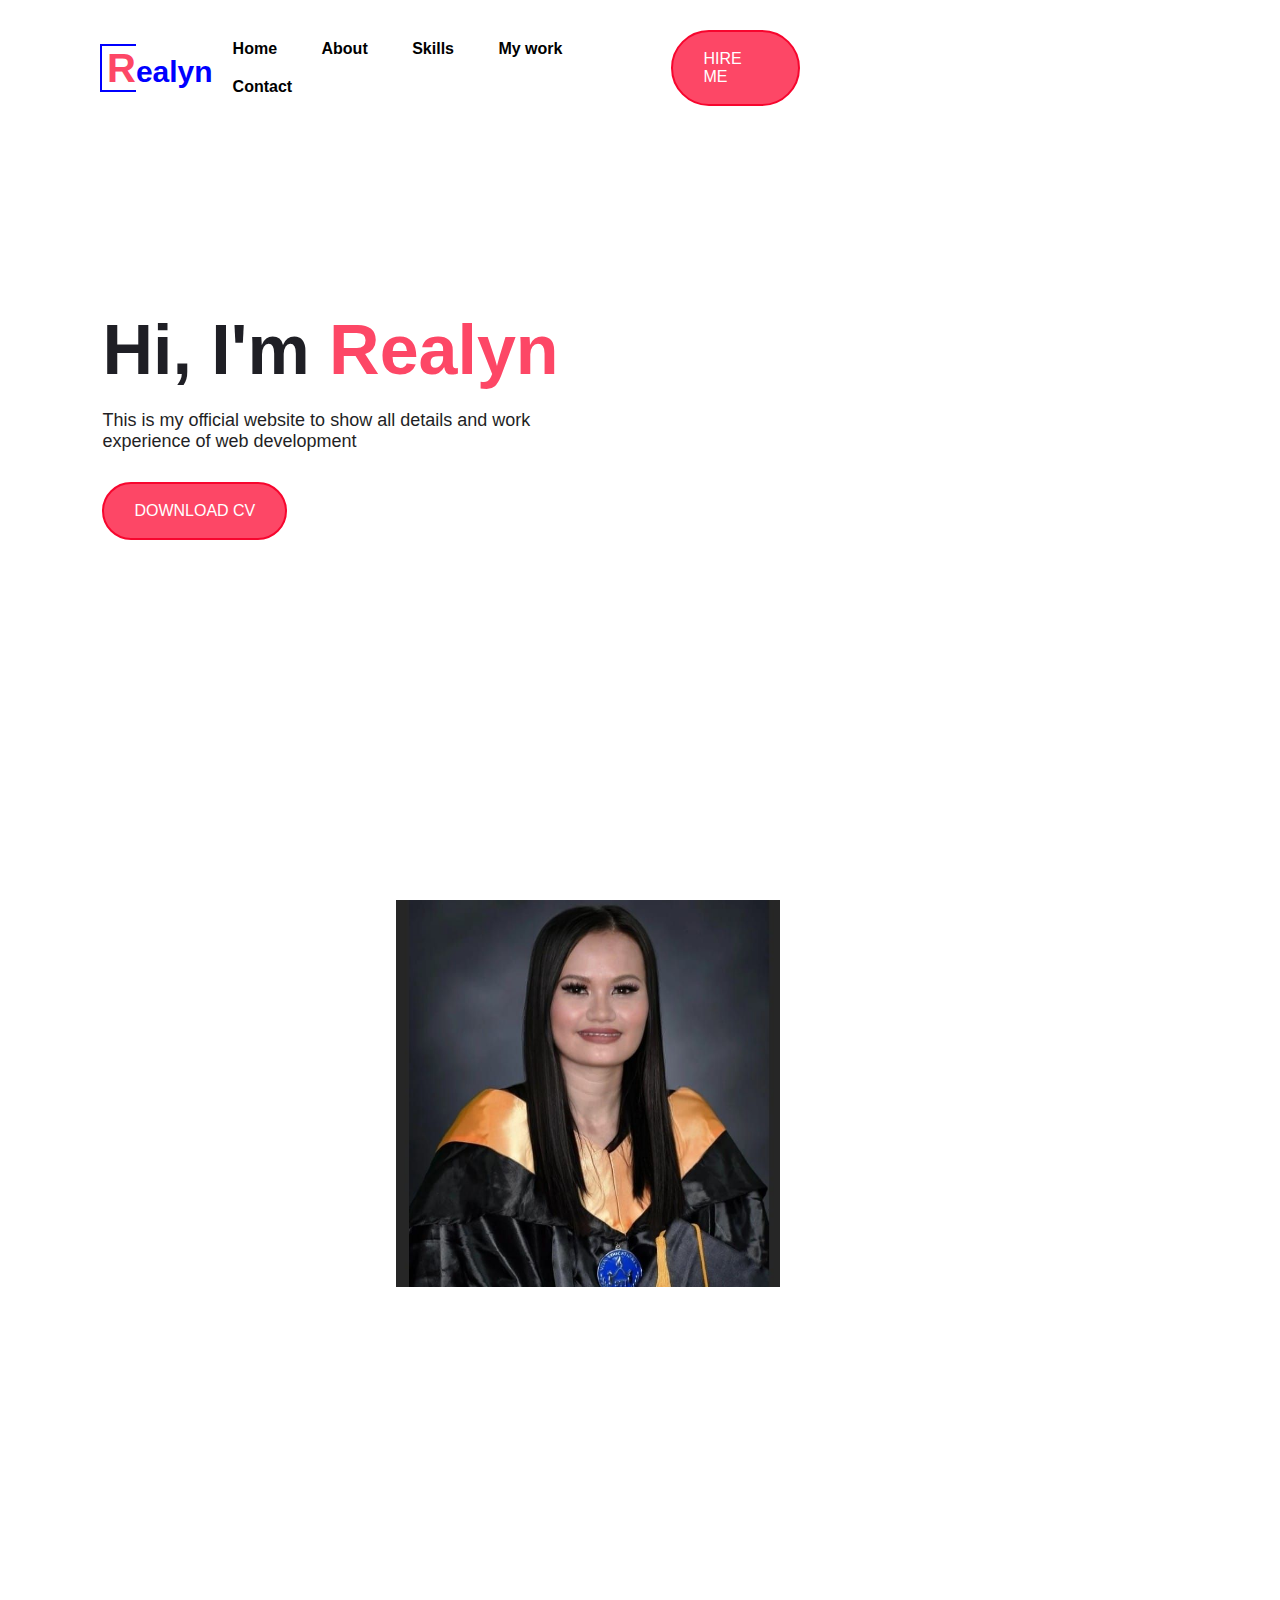
==== index.html @ 0842e6ee "commit" ====
<!DOCTYPE html>

<html lang="en">
<head>
    <meta charset="UFT-8">
    <meta http-equiv="X-UA-compatible"content="IE=edge" />
    <meta name="viewport" content="width=device-width, initial-scale=1.0"/>
    <link href="style.css" rel="stylesheet"/>
    <title>Welcome to my Portfolio</title>
</head>
<body>
    <div  class="hero">
        <nav>
            <p class="logo"> Realyn</p>
            <ul>
                <li><a href="#">Home</a></li>
                    <li><a href="#">About</a></li>
                    <li><a href="#">Skills</a></li>
                    <li><a href="#">My work</a></li>
                    <li><a href="#">Contact</a></li>
            </ul>
            <a href="#" class="btn"> Hire me</a>
        </nav>
    </div>
    <div>
        <div class="detail">
            <h1> Hi, I'm <span>Realyn</span></h1>
            
            <p>This is my official website to show all details and work <br> experience of web development</p>
           <a href="#"class="btn"> Download CV</a>
    </div>
    <div class="image">
        <img src="pic.png" alt="profile">
    </div>
</body>
---- style.css ----
*{
    margin: 0;
    padding: 0;
    box-sizing: border-box;
    font-family: Arial, Helvetica, sans-serif;
}
a{
    text-decoration: none;
}
.hero{
    height: 100vh;
    width: 100vh;
    background: white;
}
nav{
    display: flex;
    justify-content: space-between;
    align-items: center;
    padding: 30px 100px;
}

.logo{
    font-size:30px ;
    font-weight: bold;
    color: blue;
    cursor: pointer;
}

.logo::first-letter{
    font-size: 40px;
    border: 2px solid blue;
    border-right: transparent;
    padding-left: 5px;
    color: #fd4766;
}

nav ul li{
    display: inline-block;
    list-style: none;
    padding: 10px 20px;
}

nav ul li a{
    color: black;
    position: relative;
    padding: 5px 0;
    font-weight: bold;
}

nav ul li a:hover{
    color: #fd4766;
}
nav ul li a::after{
    content: "";
    bottom: 0;
    left: 0;
    width: 0;
    position: absolute;
    height: 3px;
    background: #fd4766;
    transition: .3s;
}

nav ul li a:hover::after{
    width: 100%;
}

.btn{
    color: #fff;
    font-size: 16px;
    text-transform: uppercase;
    background: #fd4766;
    padding: 18px 30px;
    border-radius: 500px;
    display: inline-block;
    font-weight: 500;
    transition: all .4s ease-in-out;
    border: 2px solid rgb(247, 6, 46);

}

.btn:hover{
    background: transparent;
    color:#fd4766 ;
}
.detail{
    position: absolute;
    top: 35%;
    left: 8%;
}
.detail h1{
    color: #1f1f25;
    font-size: 70px;
    font-weight: 700;
    line-height: 70px;
}
.detail h1 span{
    color: #fd4766;
}

.detail p{
    color: #1f1f25;
    font-size: 18px;
    margin-top: 25px;
    margin-bottom: 30px;
}

.image img{
    display: block;
    width: 100%;
    height: auto;    
}

.image{
    width: 30%;
    height: 80%;
    position: absolute;
    bottom: 8;
    right: 500px;
    
}
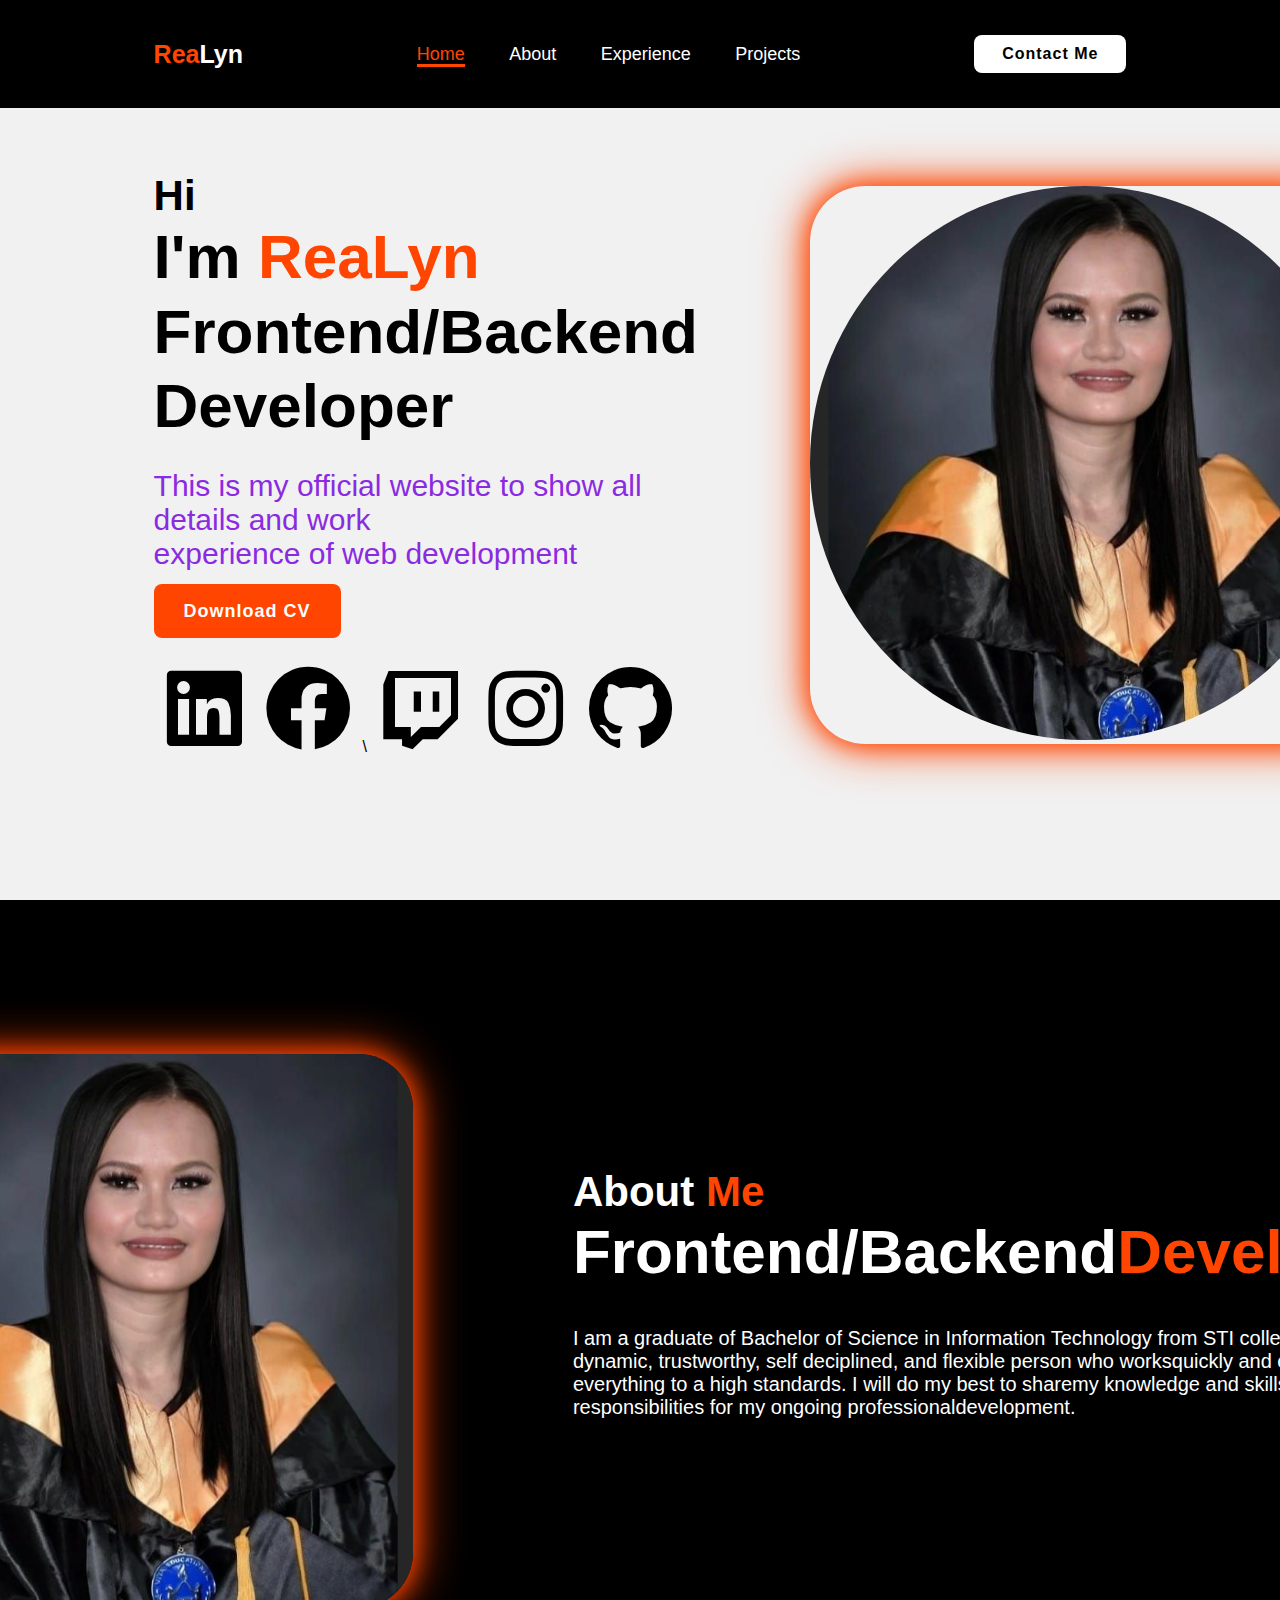
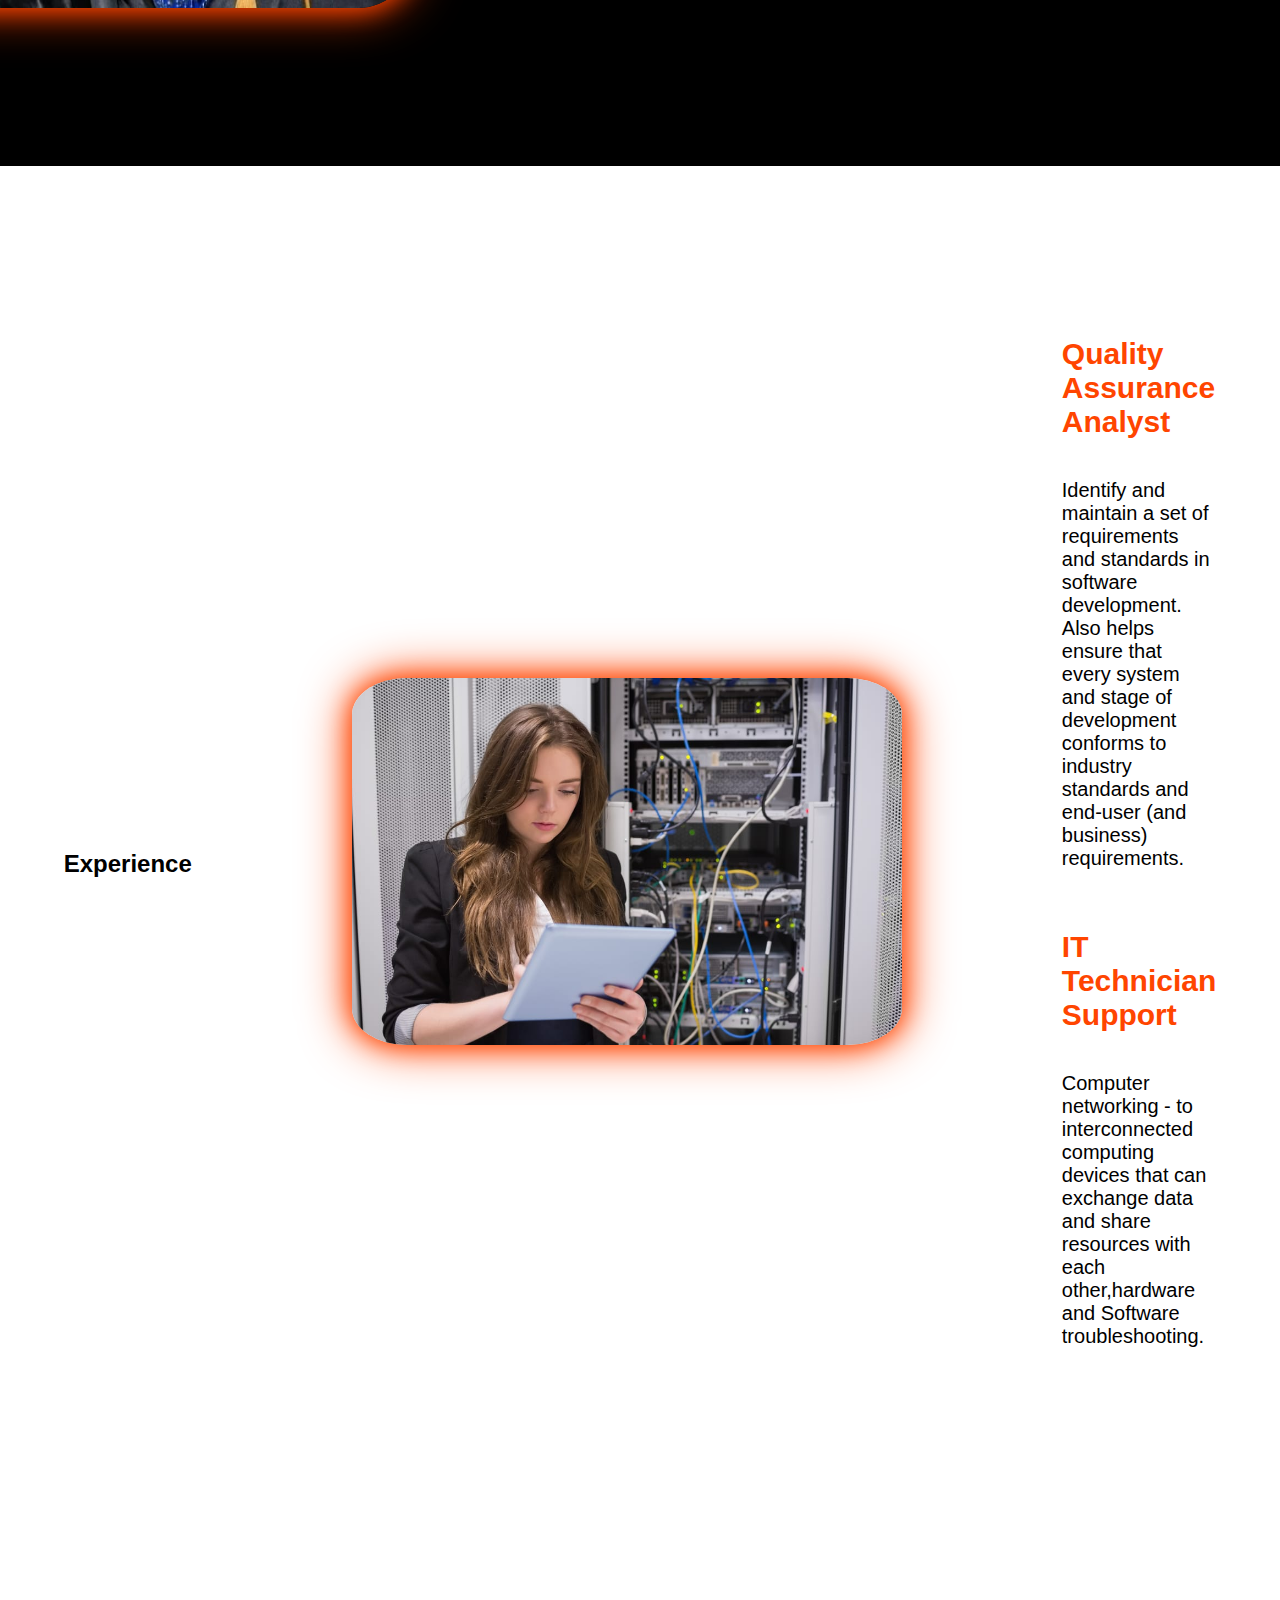
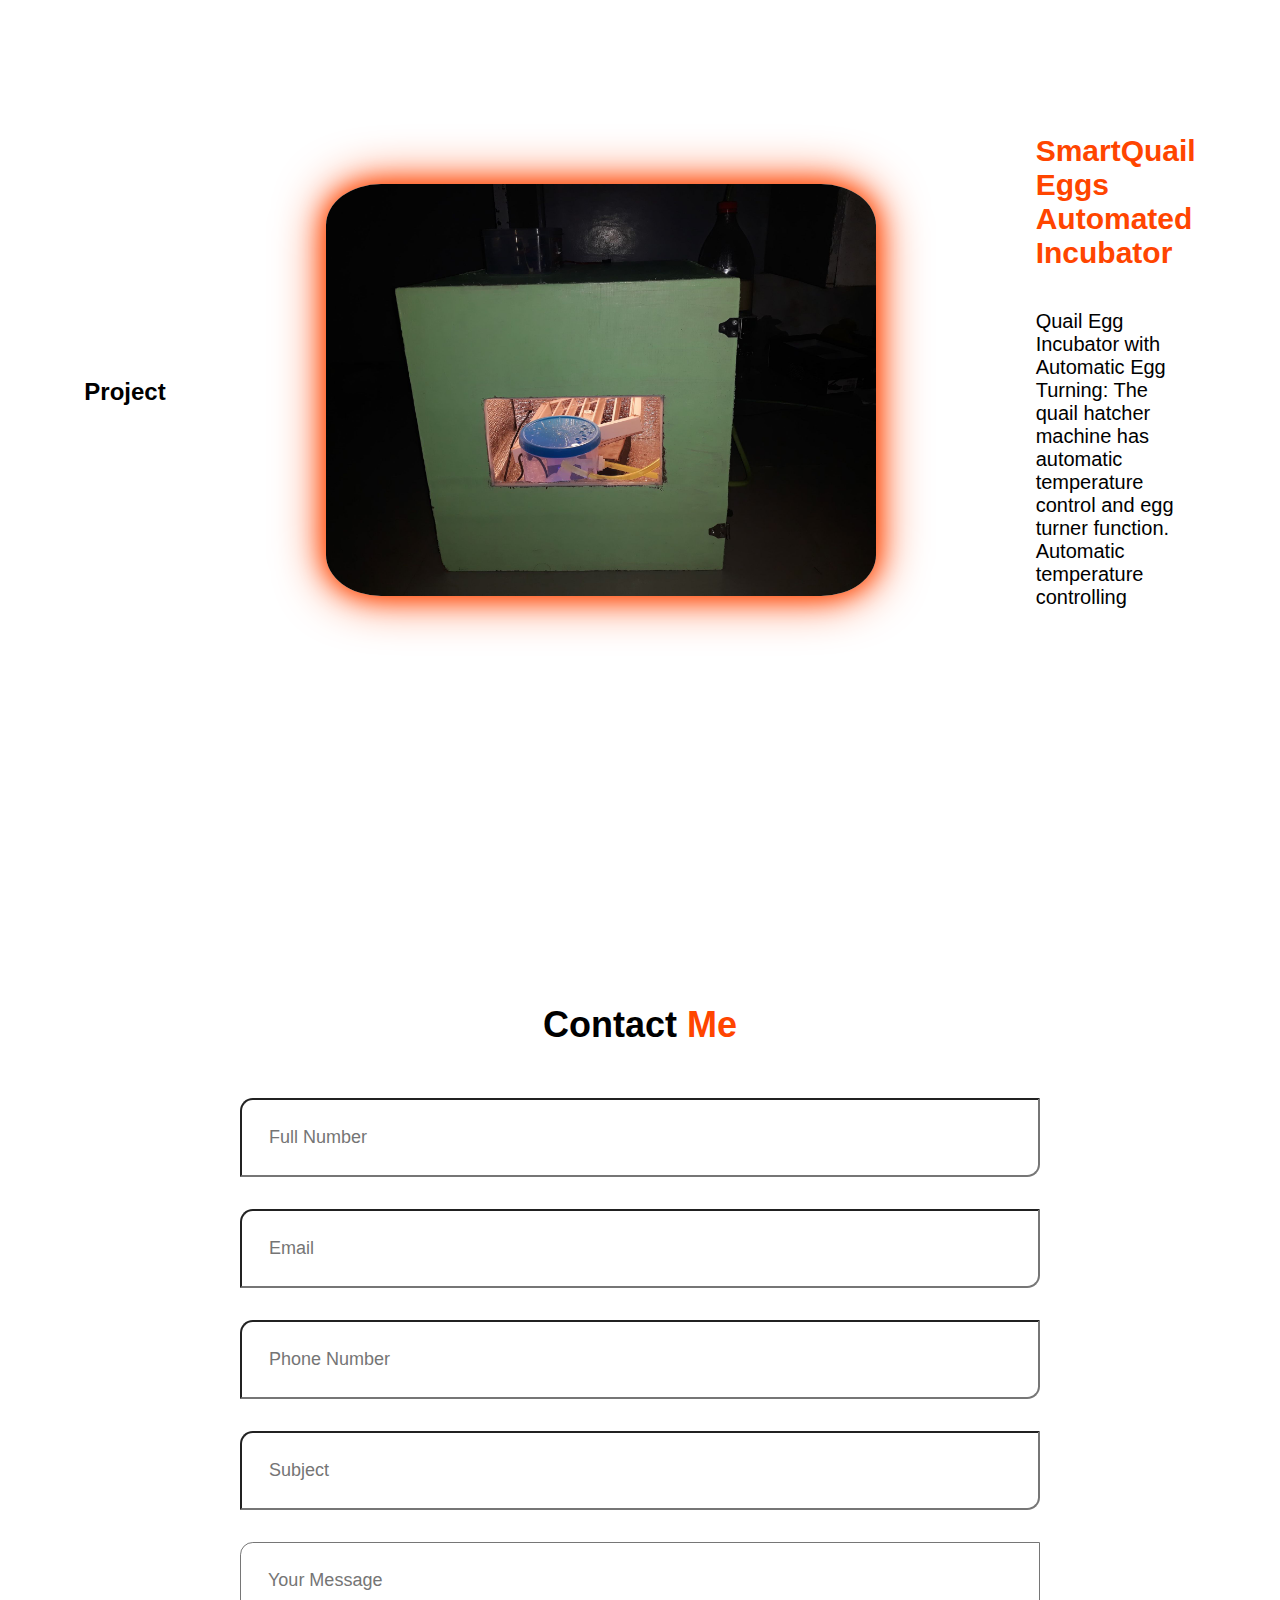
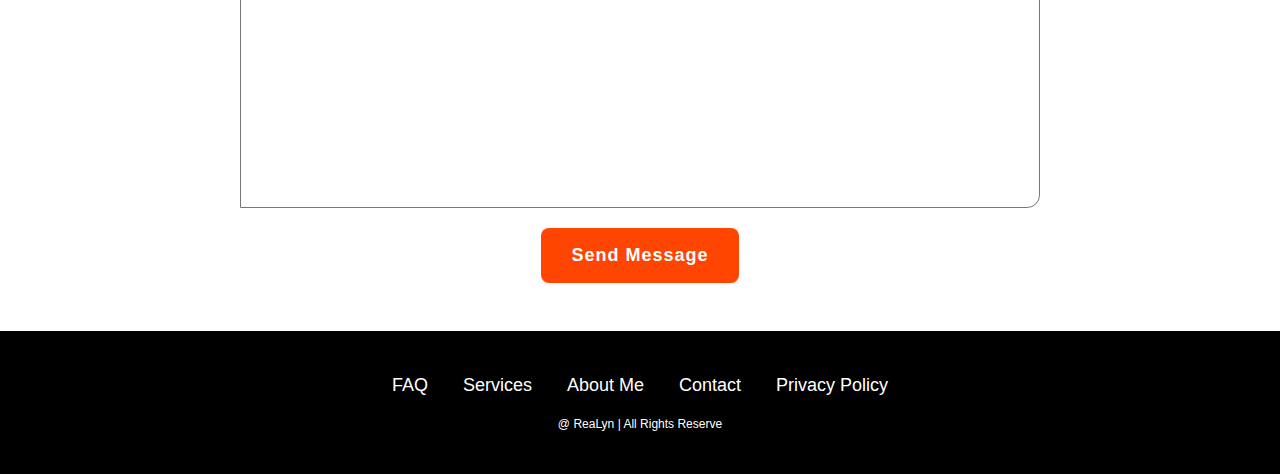
==== commit bfa2ae71: "commit" ====
--- a/index.html
+++ b/index.html
@@ -1,37 +1,176 @@
 <!DOCTYPE html>
+<html lang="en">
+  <head>
+    <meta charset="UTF-8" />
+    <meta name="viewport" content="width=device-width, initial-scale=1.0" />
+    <title>Practice</title>
+    <link rel="stylesheet" href="style.css" />
+    <link
+      href="https://unpkg.com/boxicons@2.1.4/css/boxicons.min.css"
+      rel="stylesheet"
+    />
+  </head>
+  <body>
+    <header class="header">
+      <a href="#" class="logo"><span>Rea</span>Lyn</a>
+      <nav class="navbar">
+        <a href="#" class="active">Home</a>
+        <a href="#about">About</a>
+        <a href="#experience">Experience</a>
+        <a href="#project">Projects</a>
+      </nav>
 
-<html lang="en">
-<head>
-    <meta charset="UFT-8">
-    <meta http-equiv="X-UA-compatible"content="IE=edge" />
-    <meta name="viewport" content="width=device-width, initial-scale=1.0"/>
-    <link href="style.css" rel="stylesheet"/>
-    <title>Welcome to my Portfolio</title>
-</head>
-<body>
-    <div  class="hero">
-        <nav>
-            <p class="logo"> Realyn</p>
-            <ul>
-                <li><a href="#">Home</a></li>
-                    <li><a href="#">About</a></li>
-                    <li><a href="#">Skills</a></li>
-                    <li><a href="#">My work</a></li>
-                    <li><a href="#">Contact</a></li>
-            </ul>
-            <a href="#" class="btn"> Hire me</a>
-        </nav>
-    </div>
-    <div>
-        <div class="detail">
-            <h1> Hi, I'm <span>Realyn</span></h1>
-            
-            <p>This is my official website to show all details and work <br> experience of web development</p>
-           <a href="#"class="btn"> Download CV</a>
-    </div>
-    <div class="image">
-        <img src="pic.png" alt="profile">
-    </div>
-</body>
+      <a href="#contact" class="contact"> Contact Me</a>
+    </header>
 
+    <section class="home">
+      <div class="home-content">
+        <h3>Hi</h3>
 
+        <h1>
+          I'm <span>ReaLyn <br /></span>Frontend/Backend Developer
+        </h1>
+        <p>
+          This is my official website to show all details and work <br />
+          experience of web development
+        </p>
+        <a class="btn-1" href="./resume.pdf" download="resume.pdf">
+          Download CV</a
+        >
+        <br />
+        <br />
+        <br />
+
+        <div class="social">
+          <a href="https://www.linkedin.com/in/realyn-linas-38b595230/"
+            ><i class="bx bxl-linkedin-square" id="icon"></i
+          ></a>
+          <a href="https://www.facebook.com/rea2229/"
+            ><i class="bx bxl-facebook-circle" id="icon"></i
+          ></a>
+          <a href="https://www.twitch.tv/rea1022?sr=a">\
+            <i class="bx bxl-twitch" id="icon"></i></i></a>
+          <a href="https://www.instagram.com/really080910?igsh=NGN2ajNtOGxuaWZl"><i class="bx bxl-instagram" id="icon"></i></a>
+          <a href="https://github.com/Rea29"
+            ><i class="bx bxl-github" id="icon"></i
+          ></a>
+        </div>
+      </div>
+
+      <div class="img-box">
+        <img src="pic.png" alt="" />
+      </div>
+    </section>
+
+    <section class="about" id="about">
+      <div class="about-img">
+        <img src="pic.png" alt="" />
+      </div>
+
+      <div class="about-content">
+        <h2 class="heading">About <span> Me</span></h2>
+        <h3>Frontend/Backend<span>Developer</span></h3>
+        <p>
+          I am a graduate of Bachelor of Science in Information Technology from
+          STI college Iloilo. I'm a dynamic, trustworthy, self deciplined, and
+          flexible person who worksquickly and completes everything to a high
+          standards. I will do my best to sharemy knowledge and skills and take
+          responsibilities for my ongoing professionaldevelopment.
+        </p>
+
+        <!-- <a href="./resume.pdf" class="btn" download id="download" hidden
+          >Download CV</a -->
+        >
+      </div>
+    </section>
+
+    <section class="experience" id="experience">
+      <h2 class="heading">Experience</h2>
+      <div class="experience-img">
+        <img src="IT tech.jpg" alt="" />
+      </div>
+      <div class="experience-content">
+        <br />
+        <h3>Quality Assurance Analyst</h3>
+        <p>
+          Identify and maintain a set of requirements and standards in software
+          development. Also helps ensure that every system and stage of
+          development conforms to industry standards and end-user (and business)
+          requirements.
+        </p>
+        <h3>IT Technician Support</h3>
+        <p>
+          Computer networking - to interconnected computing devices that can
+          exchange data and share resources with each other,hardware and
+          Software troubleshooting.
+        </p>
+      </div>
+    </section>
+
+    <section class="project" id="project">
+      <h2 class="heading">Project</h2>
+      <div class="project-img">
+        <img src="incubator.jpg" alt="" />
+      </div>
+      <div class="project-content">
+        <br />
+        <h3>SmartQuail Eggs Automated Incubator</h3>
+        <p>
+          Quail Egg Incubator with Automatic Egg Turning: The quail hatcher
+          machine has automatic temperature control and egg turner function.
+          Automatic temperature controlling
+        </p>
+      </div>
+    </section>
+    <br />
+    <br />
+    <br />
+
+    <section class="contact" id="contact"></section>
+
+    <section class="contact-form">
+      <h2 class="contact-me">Contact <span>Me</span></h2>
+
+      <form action="#">
+        <div class="input-box">
+          <input type="text" placeholder="Full Number" />
+          <input type="email" placeholder="Email" />
+        </div>
+        <div class="input-box">
+          <input type="number" placeholder="Phone Number" />
+          <input type="text" placeholder="Subject" />
+        </div>
+
+        <textarea
+          name=""
+          id=""
+          cols="30"
+          rows="10"
+          placeholder="Your Message"
+        ></textarea>
+        <input type="submit" value="Send Message" class="btn-1" />
+      </form>
+    </section>
+    <footer class="footer">
+      <ul class="list">
+        <li>
+          <a href="">FAQ</a>
+        </li>
+        <li>
+          <a href="">Services</a>
+        </li>
+        <li>
+          <a href="">About Me</a>
+        </li>
+        <li>
+          <a href="">Contact</a>
+        </li>
+        <li>
+          <a href="">Privacy Policy</a>
+        </li>
+
+        <p class="copyright">@ ReaLyn | All Rights Reserve</p>
+      </ul>
+    </footer>
+  </body>
+</html>
--- a/style.css
+++ b/style.css
@@ -1,123 +1,343 @@
-*{
-    margin: 0;
-    padding: 0;
-    box-sizing: border-box;
-    font-family: Arial, Helvetica, sans-serif;
-}
-a{
-    text-decoration: none;
-}
-.hero{
-    height: 100vh;
-    width: 100vh;
-    background: white;
-}
-nav{
-    display: flex;
-    justify-content: space-between;
-    align-items: center;
-    padding: 30px 100px;
-}
-
-.logo{
-    font-size:30px ;
-    font-weight: bold;
-    color: blue;
-    cursor: pointer;
-}
-
-.logo::first-letter{
-    font-size: 40px;
-    border: 2px solid blue;
-    border-right: transparent;
-    padding-left: 5px;
-    color: #fd4766;
-}
-
-nav ul li{
-    display: inline-block;
-    list-style: none;
-    padding: 10px 20px;
-}
-
-nav ul li a{
-    color: black;
-    position: relative;
-    padding: 5px 0;
-    font-weight: bold;
-}
-
-nav ul li a:hover{
-    color: #fd4766;
-}
-nav ul li a::after{
-    content: "";
-    bottom: 0;
-    left: 0;
-    width: 0;
-    position: absolute;
-    height: 3px;
-    background: #fd4766;
-    transition: .3s;
-}
-
-nav ul li a:hover::after{
-    width: 100%;
-}
-
-.btn{
-    color: #fff;
-    font-size: 16px;
-    text-transform: uppercase;
-    background: #fd4766;
-    padding: 18px 30px;
-    border-radius: 500px;
-    display: inline-block;
-    font-weight: 500;
-    transition: all .4s ease-in-out;
-    border: 2px solid rgb(247, 6, 46);
-
-}
-
-.btn:hover{
-    background: transparent;
-    color:#fd4766 ;
-}
-.detail{
-    position: absolute;
-    top: 35%;
-    left: 8%;
-}
-.detail h1{
-    color: #1f1f25;
-    font-size: 70px;
-    font-weight: 700;
-    line-height: 70px;
-}
-.detail h1 span{
-    color: #fd4766;
-}
-
-.detail p{
-    color: #1f1f25;
-    font-size: 18px;
-    margin-top: 25px;
-    margin-bottom: 30px;
-}
-
-.image img{
-    display: block;
-    width: 100%;
-    height: auto;    
-}
-
-.image{
-    width: 30%;
-    height: 80%;
-    position: absolute;
-    bottom: 8;
-    right: 500px;
-    
-}
-
-
+* {
+  margin: 0;
+  padding: 0;
+  box-sizing: border-box;
+  font-family: "poppins", sans-serif;
+  text-decoration: none;
+  list-style: none;
+}
+.header {
+  position: fixed;
+  top: 0;
+  left: 0;
+  width: 100%;
+  padding: 35px 12%;
+  background-color: rgb(0, 0, 0.8);
+  backdrop-filter: blur(10px);
+  display: flex;
+  justify-content: space-between;
+  align-items: center;
+  z-index: 100;
+}
+.logo {
+  font-size: 25px;
+  color: white;
+  font-weight: 600;
+  transition: 0.3s ease;
+}
+.logo:hover {
+  color: orangered;
+  text-shadow: 0 0 25px orangered, 0 0 50px orangered, 0 0 50px orangered;
+  transform: scale(1.1);
+}
+span {
+  color: orangered;
+}
+.navbar a {
+  font-size: 18px;
+  color: white;
+  font-weight: 500;
+  margin: 0 20px;
+  border-bottom: 3px solid transparent;
+  transition: 0.3s ease;
+}
+.navbar a:hover,
+.navbar a.active {
+  color: orangered;
+  border-bottom: 3px solid orangered;
+}
+.contact {
+  padding: 10px 28px;
+  background-color: white;
+  color: black;
+  border-radius: 8px;
+  font-size: 16px;
+  letter-spacing: 1px;
+  font-weight: 600;
+  transition: 0.3s ease;
+}
+
+.contact:hover {
+  background-color: orangered;
+  box-shadow: 0 0 25px;
+  color: white;
+}
+.home {
+  width: 100%;
+  min-height: 100vh;
+  background: rgb(241, 241, 241);
+  display: flex;
+  align-items: center;
+  gap: 7em;
+  padding: 30px 12% 0;
+}
+.home-content {
+  max-width: 800px;
+}
+.home-content h3 {
+  font-size: 42px;
+}
+.home-content h1 {
+  font-size: 62px;
+  line-height: 1.2;
+}
+.home-content p {
+  font-size: 30px;
+  margin: 25px 0 30px;
+  color: blueviolet;
+}
+.btn-box {
+  width: 345%;
+  display: flex;
+  gap: 2em;
+}
+.btn-1 {
+  padding: 15px 28px;
+  background-color: orangered;
+  color: white;
+  border: 2px solid transparent;
+  border-radius: 8px;
+  font-size: 18px;
+  letter-spacing: 1px;
+  font-weight: 600;
+  transition: 0.3s ease;
+  cursor: pointer;
+}
+
+.btn-1:hover {
+  background-color: white;
+  color: black;
+  border: 2px solid black;
+}
+.btn-2 {
+  padding: 15px 28px;
+  background-color: orangered;
+  color: white;
+  border: 2px solid black;
+  border-radius: 8px;
+  font-size: 18px;
+  letter-spacing: 1px;
+  font-weight: 600;
+  transition: 0.3s ease;
+  cursor: pointer;
+}
+.btn-2:hover {
+  background-color: white;
+  color: orangered;
+}
+.img-box img {
+  border-radius: 50%;
+  width: 550px;
+}
+::-webkit-scrollbar {
+  width: 15px;
+}
+::-webkit-scrollbar-thumb {
+  background-color: orangered;
+}
+::-webkit-scrollbar-track {
+  background-color: rgba(0, 0, 0, 0.6);
+  width: 50px;
+}
+.about {
+  display: flex;
+  justify-content: center;
+  align-items: center;
+  padding: 12% 8%;
+  background: black;
+  gap: 10em;
+}
+.about-img img {
+  position: relative;
+  width: 550px;
+  box-shadow: 0 0 25px orangered, 0 0 50px orangered;
+  border-radius: 10%;
+}
+.img-box {
+  position: relative;
+  width: 550px;
+  box-shadow: 0 0 25px orangered, 0 0 50px orangered;
+  border-radius: 10%;
+}
+.img-box img:hover {
+  color: orangered;
+  box-shadow: 0 0 25px orangered, 0 0 50px orangered;
+  position: relative;
+}
+.about-content h2 {
+  text-align: left;
+  color: white;
+  font-size: 42px;
+}
+.about-content h3 {
+  font-size: 62px;
+  color: white;
+}
+.about-content p {
+  color: white;
+  font-size: 20px;
+  margin: 2em 0 3em;
+}
+
+.experience {
+  display: flex;
+  justify-content: center;
+  align-items: center;
+  padding: 12% 8%;
+  background: white;
+  gap: 10em;
+}
+
+.experience-img img {
+  position: relative;
+  width: 550px;
+  box-shadow: 0 0 25px orangered, 0 0 50px orangered;
+  border-radius: 10%;
+}
+
+.experience-heading h2 {
+  font-size: 100px;
+  color: rgb(160, 46, 46);
+}
+.experience-content h3 {
+  font-size: 30px;
+  color: orangered;
+}
+.experience-content h3:hover {
+  color: orangered;
+  text-decoration-line: 0 0 25px orangered, 0 0 50px orangered,
+    0 0 50px orangered;
+  transform: scale(1.1);
+}
+.experience-content p {
+  color: black;
+  font-size: 20px;
+  margin: 2em 0 3em;
+}
+
+.project {
+  display: flex;
+  justify-content: center;
+  align-items: center;
+  padding: 12% 8%;
+  background: white;
+  gap: 10em;
+}
+.project-img img {
+  position: relative;
+  width: 550px;
+  box-shadow: 0 0 25px orangered, 0 0 50px orangered;
+  border-radius: 10%;
+}
+.project-heading h2 {
+  font-size: 100px;
+  color: rgb(160, 46, 46);
+}
+.project-content h3 {
+  font-size: 30px;
+  color: orangered;
+}
+.project-content h3:hover {
+  color: orangered;
+  text-decoration-line: 0 0 25px orangered, 0 0 50px orangered,
+    0 0 50px orangered;
+  transform: scale(1.1);
+}
+.project-content p {
+  color: black;
+  font-size: 20px;
+  margin: 2em 0 3em;
+}
+
+.contact-form h2 {
+  text-align: center;
+  margin-top: 3em;
+  margin-bottom: 1em;
+  font-size: 36px;
+}
+.contact-form form {
+  max-width: 50em;
+  margin: 1rem auto;
+  text-align: center;
+  margin-bottom: 3em;
+}
+.contact-form form .input-box {
+  display: flex;
+  justify-content: center;
+  flex-wrap: wrap;
+}
+.contact-form form .input-box input,
+.contact-form form textarea {
+  width: 100%;
+  padding: 1.5em;
+  font-size: 18px;
+  color: black;
+  background: white;
+  border-radius: 0.8rem 0;
+  margin: 1rem 0;
+  resize: none;
+}
+.footer {
+  position: relative;
+  bottom: 0;
+  width: 100%;
+  padding: 40px 0;
+  background-color: rgb(0, 0, 0.8);
+}
+.footer ul {
+  margin-top: 0;
+  padding: 0;
+  font-size: 18px;
+  line-height: 1.6;
+  margin-bottom: 0;
+  text-align: center;
+}
+.footer ul li a {
+  color: white;
+  border-bottom: 3px solid transparent;
+  transition: 0.3s ease;
+}
+.footer ul li a:hover {
+  border-bottom: 3px solid orangered;
+}
+.footer ul li {
+  display: inline-block;
+  padding: 0 15px;
+}
+.footer .copyright {
+  margin-top: 15px;
+  text-align: center;
+  font-size: 12px;
+  color: white;
+}
+
+#icon {
+  font-size: 100px;
+  display: inline-block;
+}
+.social a:hover {
+  color: orangered;
+}
+.social a {
+  color: black;
+}
+.project-heading h2 {
+  text-align: center;
+  margin-top: 3em;
+  margin-bottom: 1em;
+  font-size: 36px;
+}
+/* .social a {
+  font-size: 24px;
+  color: white;
+  border: 2px solid orangered;
+  width: 40px;
+  height: 40px;
+  line-height: 38px;
+  display: inline-block;
+  text-align: center;
+  border-radius: 50%;
+  margin: 0 8px;
+  box-shadow: inset 0 0 10px orangered, 0 0 10px orangered;
+  transition: 0.3s ease;
+} */
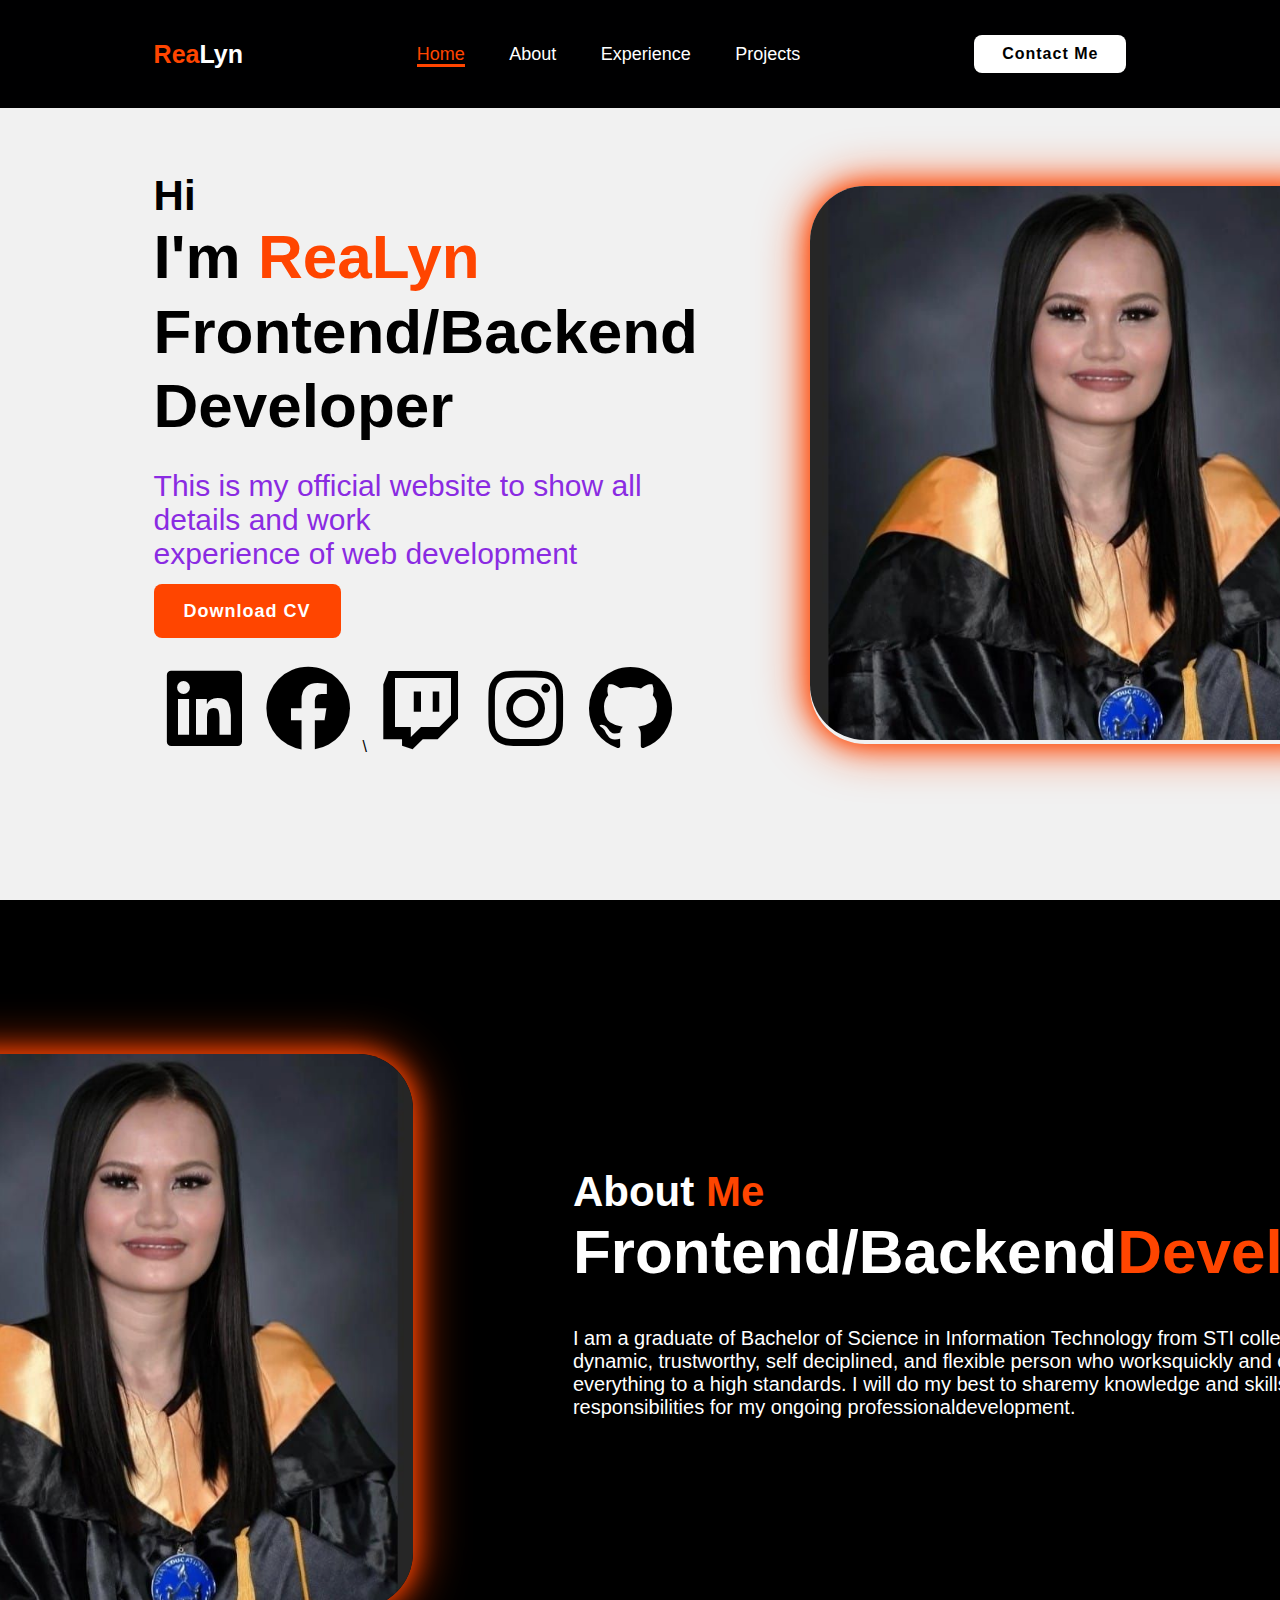
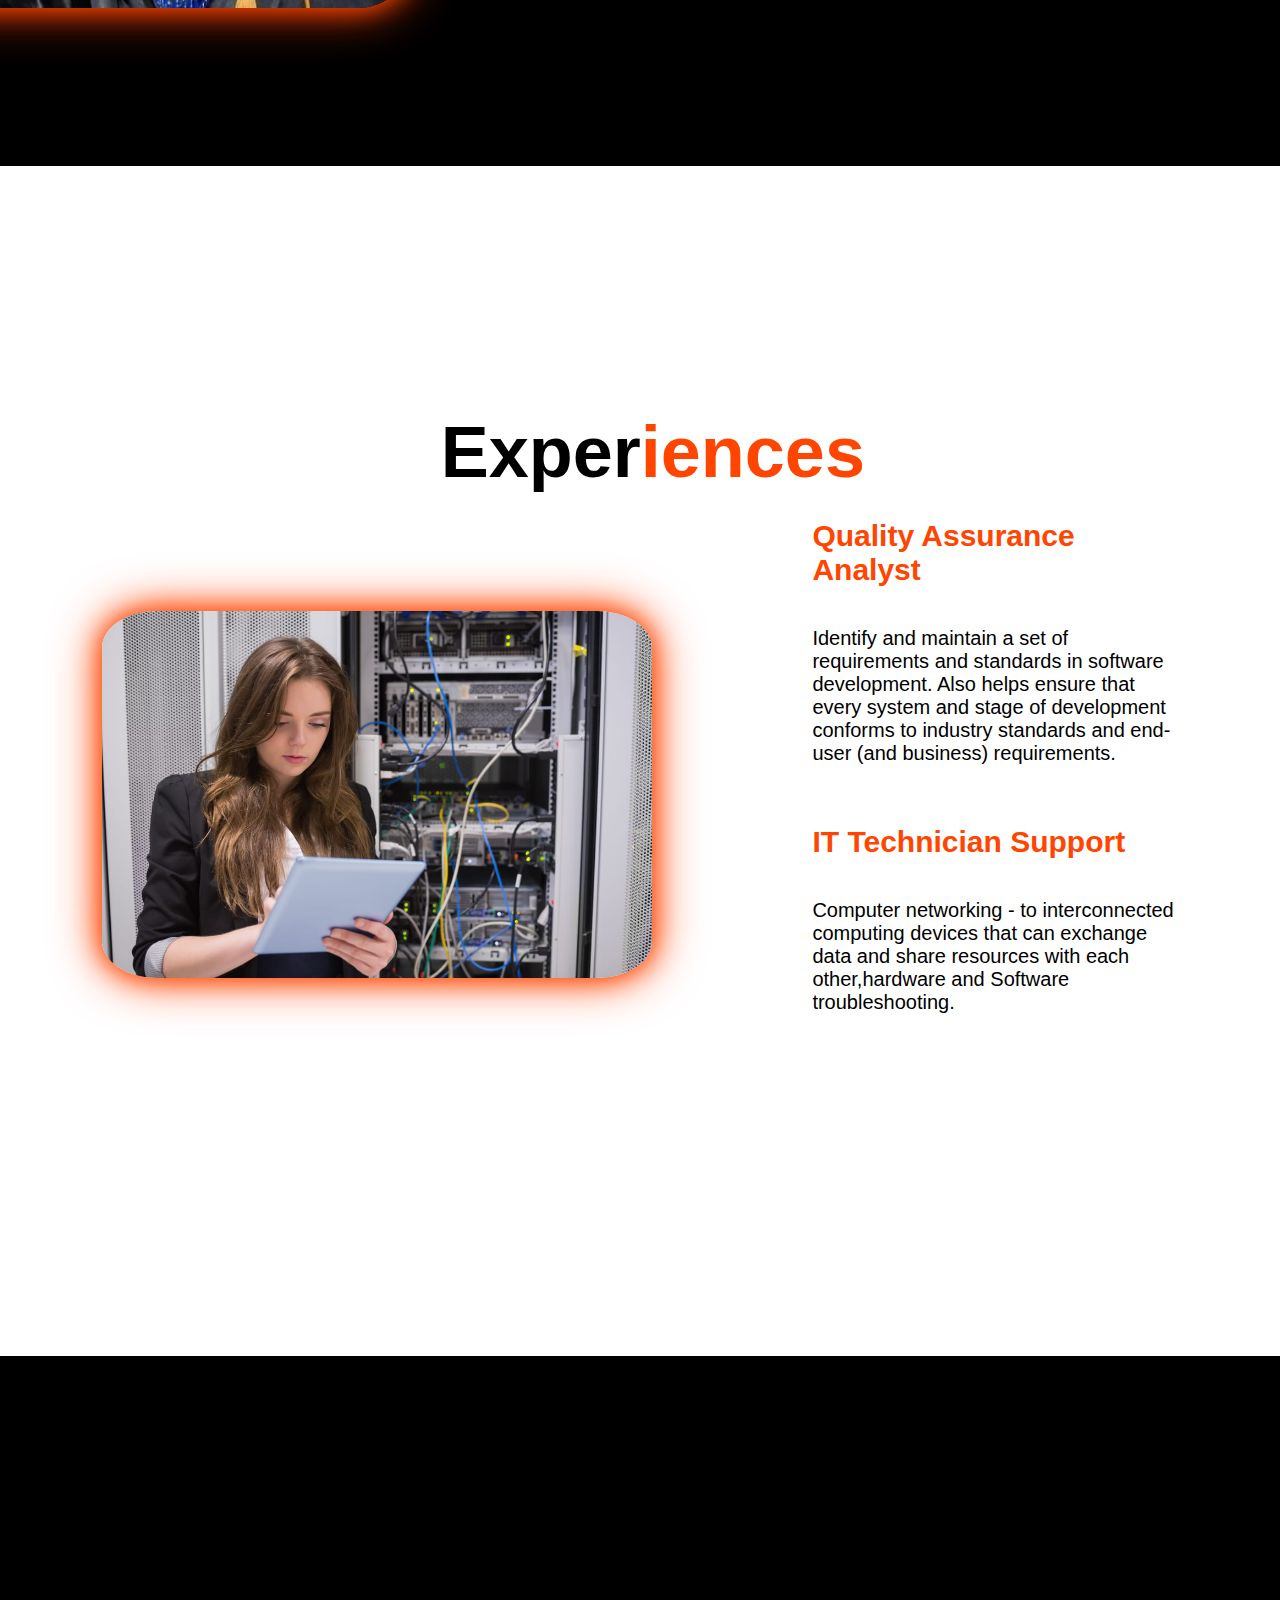
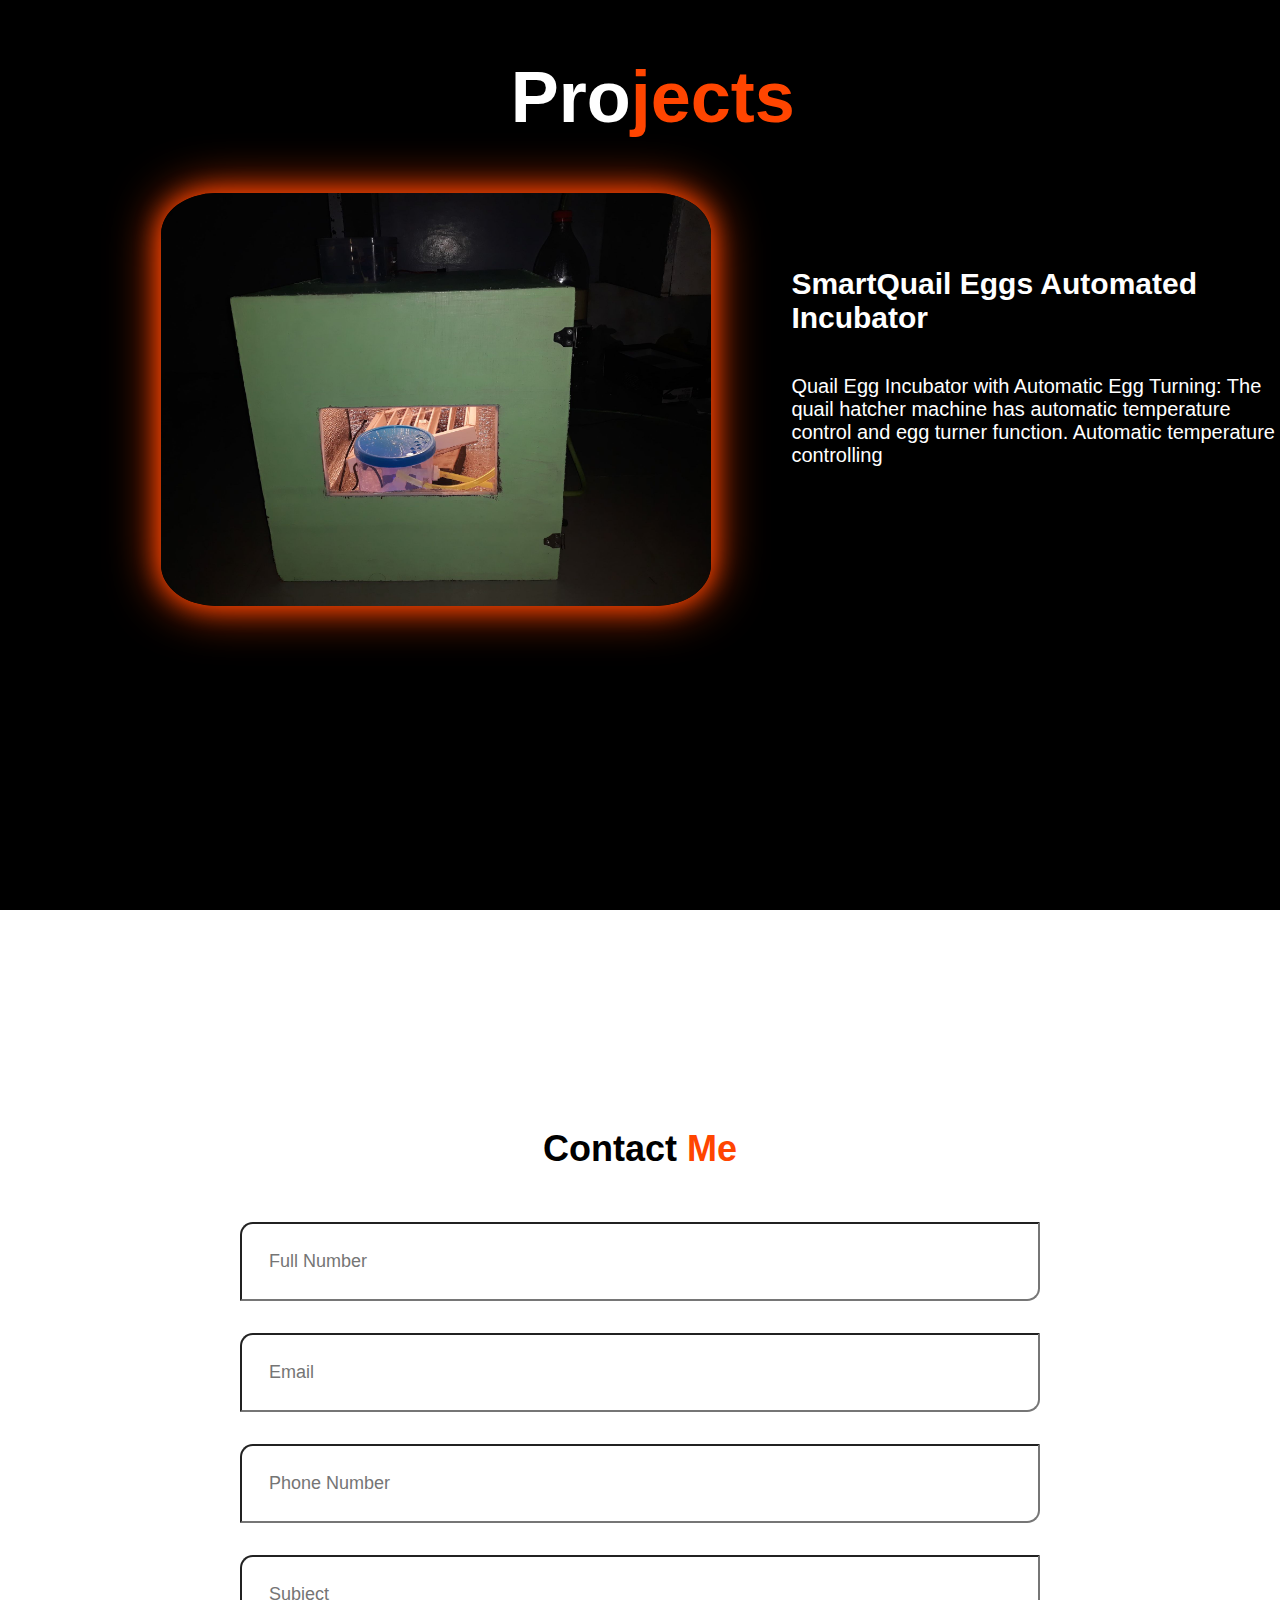
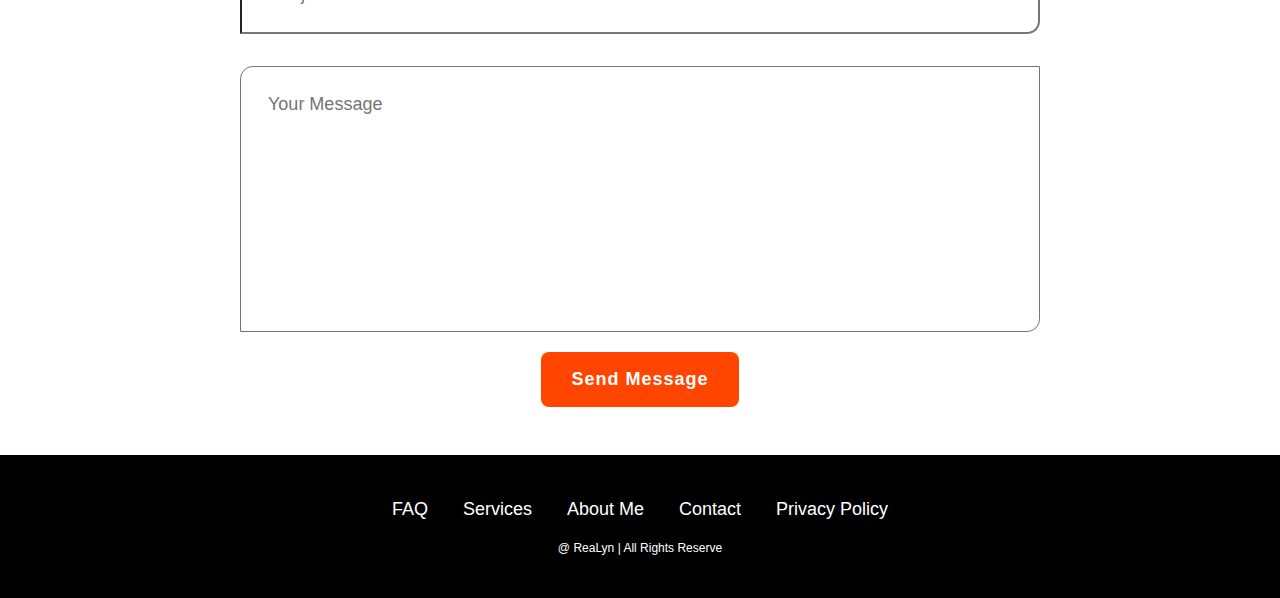
==== commit 8316887d: "commit" ====
--- a/index.html
+++ b/index.html
@@ -83,14 +83,21 @@
         >
       </div>
     </section>
-
-    <section class="experience" id="experience">
-      <h2 class="heading">Experience</h2>
+    <section class="experience-title" id="experience">
+      <br>
+      <br>
+      <br>
+      <br>
+      <!-- <h3>Experience</h3> -->
+      <h2 class="contact-me" id="experienceTitle">Exper<span>iences</span></h2>
+    </section>
+    <section class="experience" >
+      <!-- <h2 class="heading">Experience</h2> -->
       <div class="experience-img">
         <img src="IT tech.jpg" alt="" />
       </div>
       <div class="experience-content">
-        <br />
+       
         <h3>Quality Assurance Analyst</h3>
         <p>
           Identify and maintain a set of requirements and standards in software
@@ -106,13 +113,22 @@
         </p>
       </div>
     </section>
-
-    <section class="project" id="project">
+    <section class="project-title" id="project">
+      <br>
+      <br>
+      <br>
+      <br>
+      <br>
+      <h2 class="contact-me" id="projectTitle">Pro<span>jects</span></h2>
+    </section>
+    <section class="project" >
       <h2 class="heading">Project</h2>
       <div class="project-img">
         <img src="incubator.jpg" alt="" />
       </div>
       <div class="project-content">
+        <h2 class="heading">Project</h2>
+
         <br />
         <h3>SmartQuail Eggs Automated Incubator</h3>
         <p>
@@ -121,10 +137,21 @@
           Automatic temperature controlling
         </p>
       </div>
+
+    </section>
+    <section class="project-title" id="project">
+      <br>
+      <br>
+      <br>
+      <br>
+      <br>
     </section>
     <br />
     <br />
     <br />
+    <br>
+    <br>
+    
 
     <section class="contact" id="contact"></section>
 
--- a/style.css
+++ b/style.css
@@ -27,11 +27,15 @@
 }
 .logo:hover {
   color: orangered;
-  text-shadow: 0 0 25px orangered, 0 0 50px orangered, 0 0 50px orangered;
+  text-shadow: 0 0 25px orangered, 0 0 50px orangered,
+    0 0 50px rgb(219, 199, 192);
   transform: scale(1.1);
 }
 span {
   color: orangered;
+}
+.project-heading {
+  text-align: center;
 }
 .navbar a {
   font-size: 18px;
@@ -41,6 +45,7 @@
   border-bottom: 3px solid transparent;
   transition: 0.3s ease;
 }
+
 .navbar a:hover,
 .navbar a.active {
   color: orangered;
@@ -126,7 +131,7 @@
   color: orangered;
 }
 .img-box img {
-  border-radius: 50%;
+  border-radius: 10%;
   width: 550px;
 }
 ::-webkit-scrollbar {
@@ -183,9 +188,10 @@
   display: flex;
   justify-content: center;
   align-items: center;
-  padding: 12% 8%;
+  padding: 2% 8%;
   background: white;
   gap: 10em;
+  margin-bottom: 20%;
 }
 
 .experience-img img {
@@ -198,6 +204,7 @@
 .experience-heading h2 {
   font-size: 100px;
   color: rgb(160, 46, 46);
+  text-align: center;
 }
 .experience-content h3 {
   font-size: 30px;
@@ -219,32 +226,48 @@
   display: flex;
   justify-content: center;
   align-items: center;
-  padding: 12% 8%;
-  background: white;
-  gap: 10em;
+  /* padding: 2% 2% 0 20%; */
+  background: black;
+  gap: 5em;
+}
+.project-title {
+  background-color: black;
+  font-size: 3em;
+  padding: 2% 0 0 2%; /*top left right bottom*/
+}
+#projectTitle {
+  text-align: center;
+  color: white;
+}
+.experience-title {
+  background-color: white;
+  font-size: 3em;
+  padding: 2% 0 0 2%; /*top left right bottom*/
+}
+#experienceTitle {
+  text-align: center;
+  color: black;
 }
 .project-img img {
   position: relative;
   width: 550px;
   box-shadow: 0 0 25px orangered, 0 0 50px orangered;
   border-radius: 10%;
+  /* margin-bottom: 70%; */
+  margin-top: 10%;
 }
 .project-heading h2 {
   font-size: 100px;
   color: rgb(160, 46, 46);
+  color: orangered;
 }
 .project-content h3 {
   font-size: 30px;
   color: orangered;
-}
-.project-content h3:hover {
-  color: orangered;
-  text-decoration-line: 0 0 25px orangered, 0 0 50px orangered,
-    0 0 50px orangered;
-  transform: scale(1.1);
+  color: white;
 }
 .project-content p {
-  color: black;
+  color: white;
   font-size: 20px;
   margin: 2em 0 3em;
 }
@@ -254,6 +277,7 @@
   margin-top: 3em;
   margin-bottom: 1em;
   font-size: 36px;
+  color: black;
 }
 .contact-form form {
   max-width: 50em;
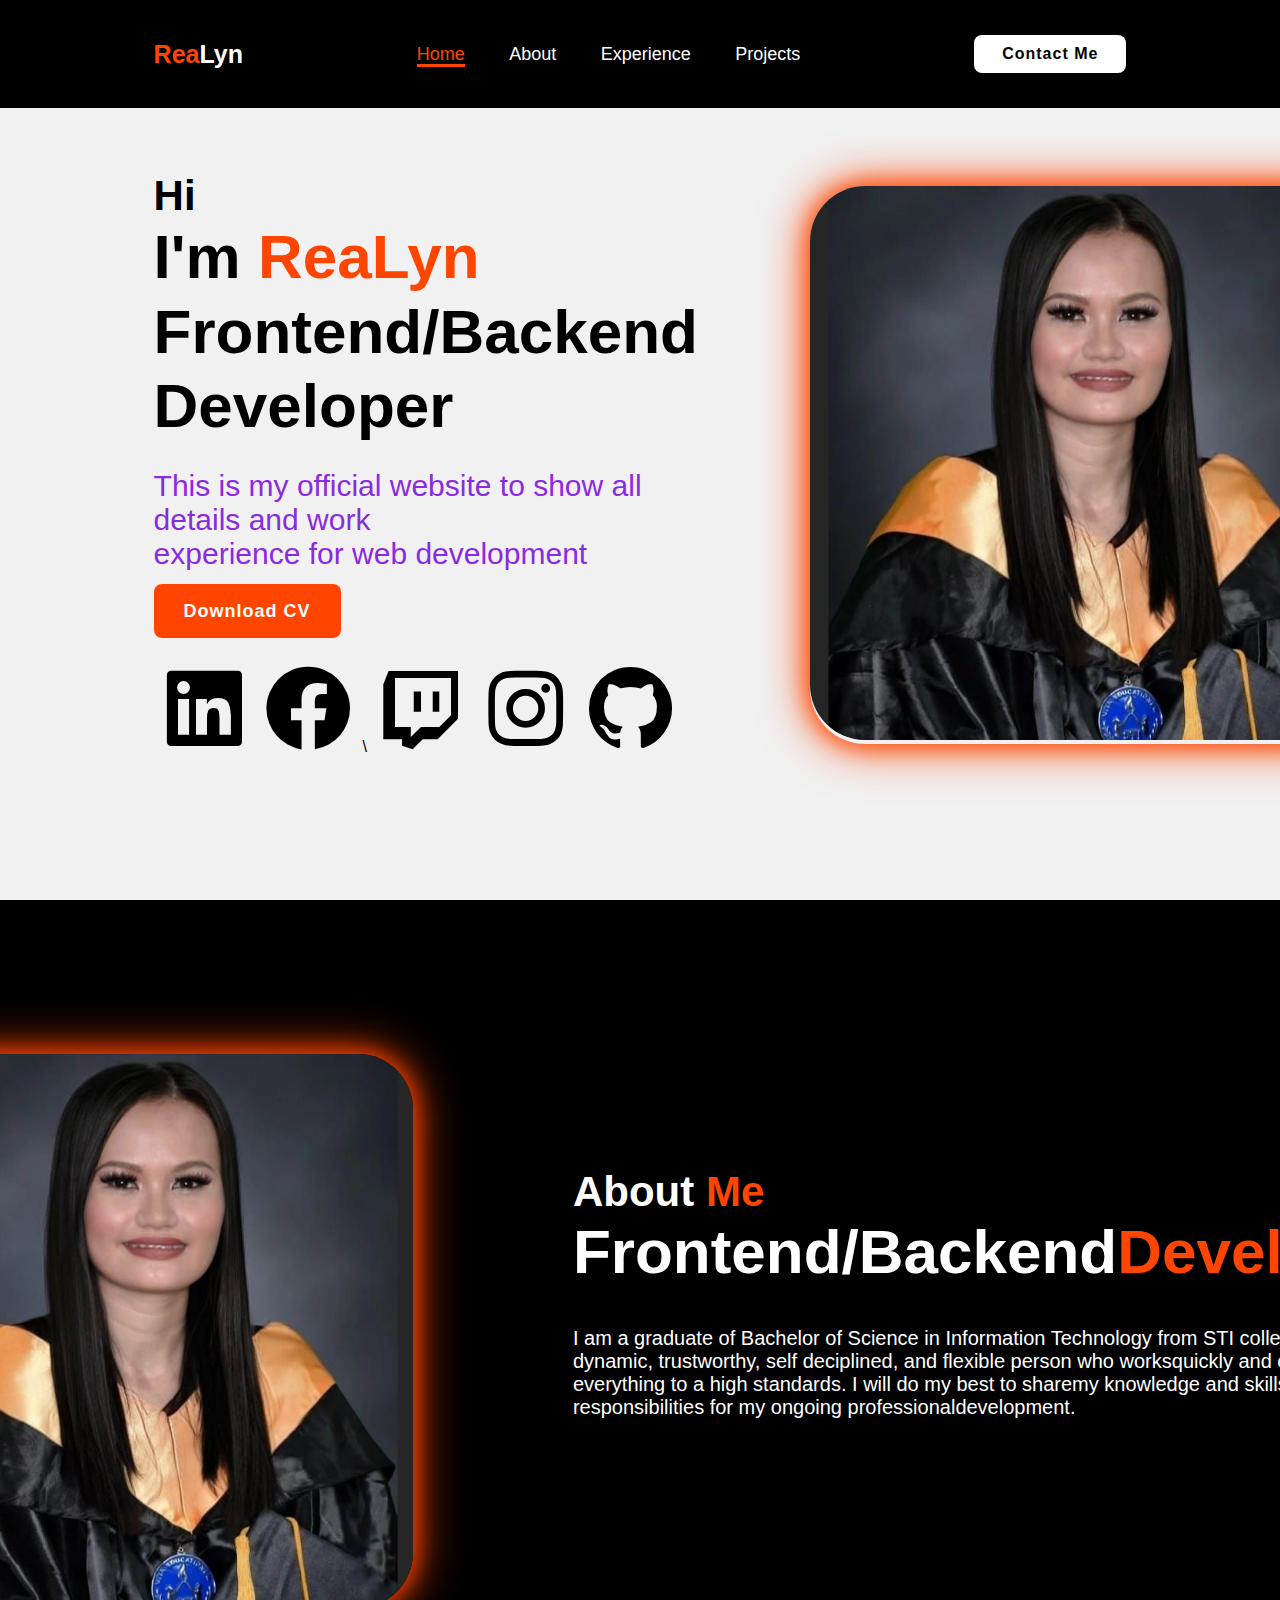
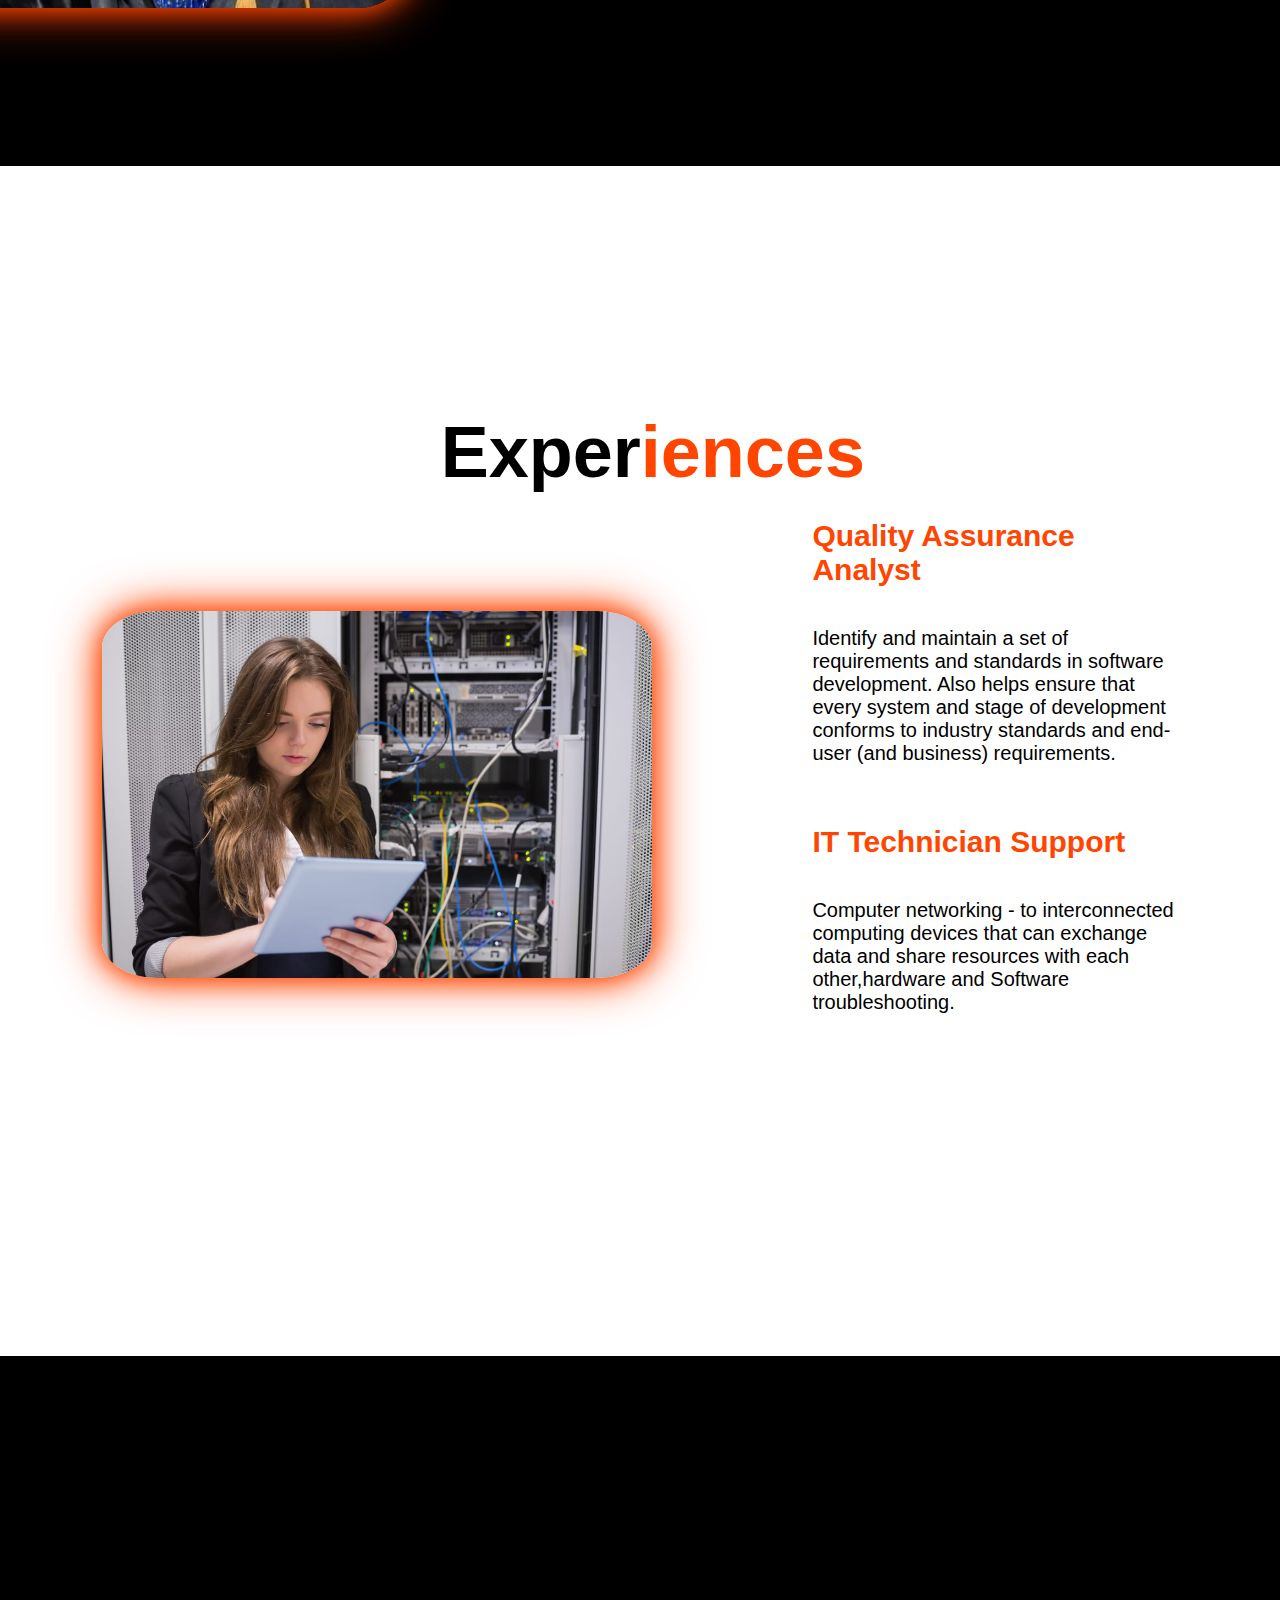
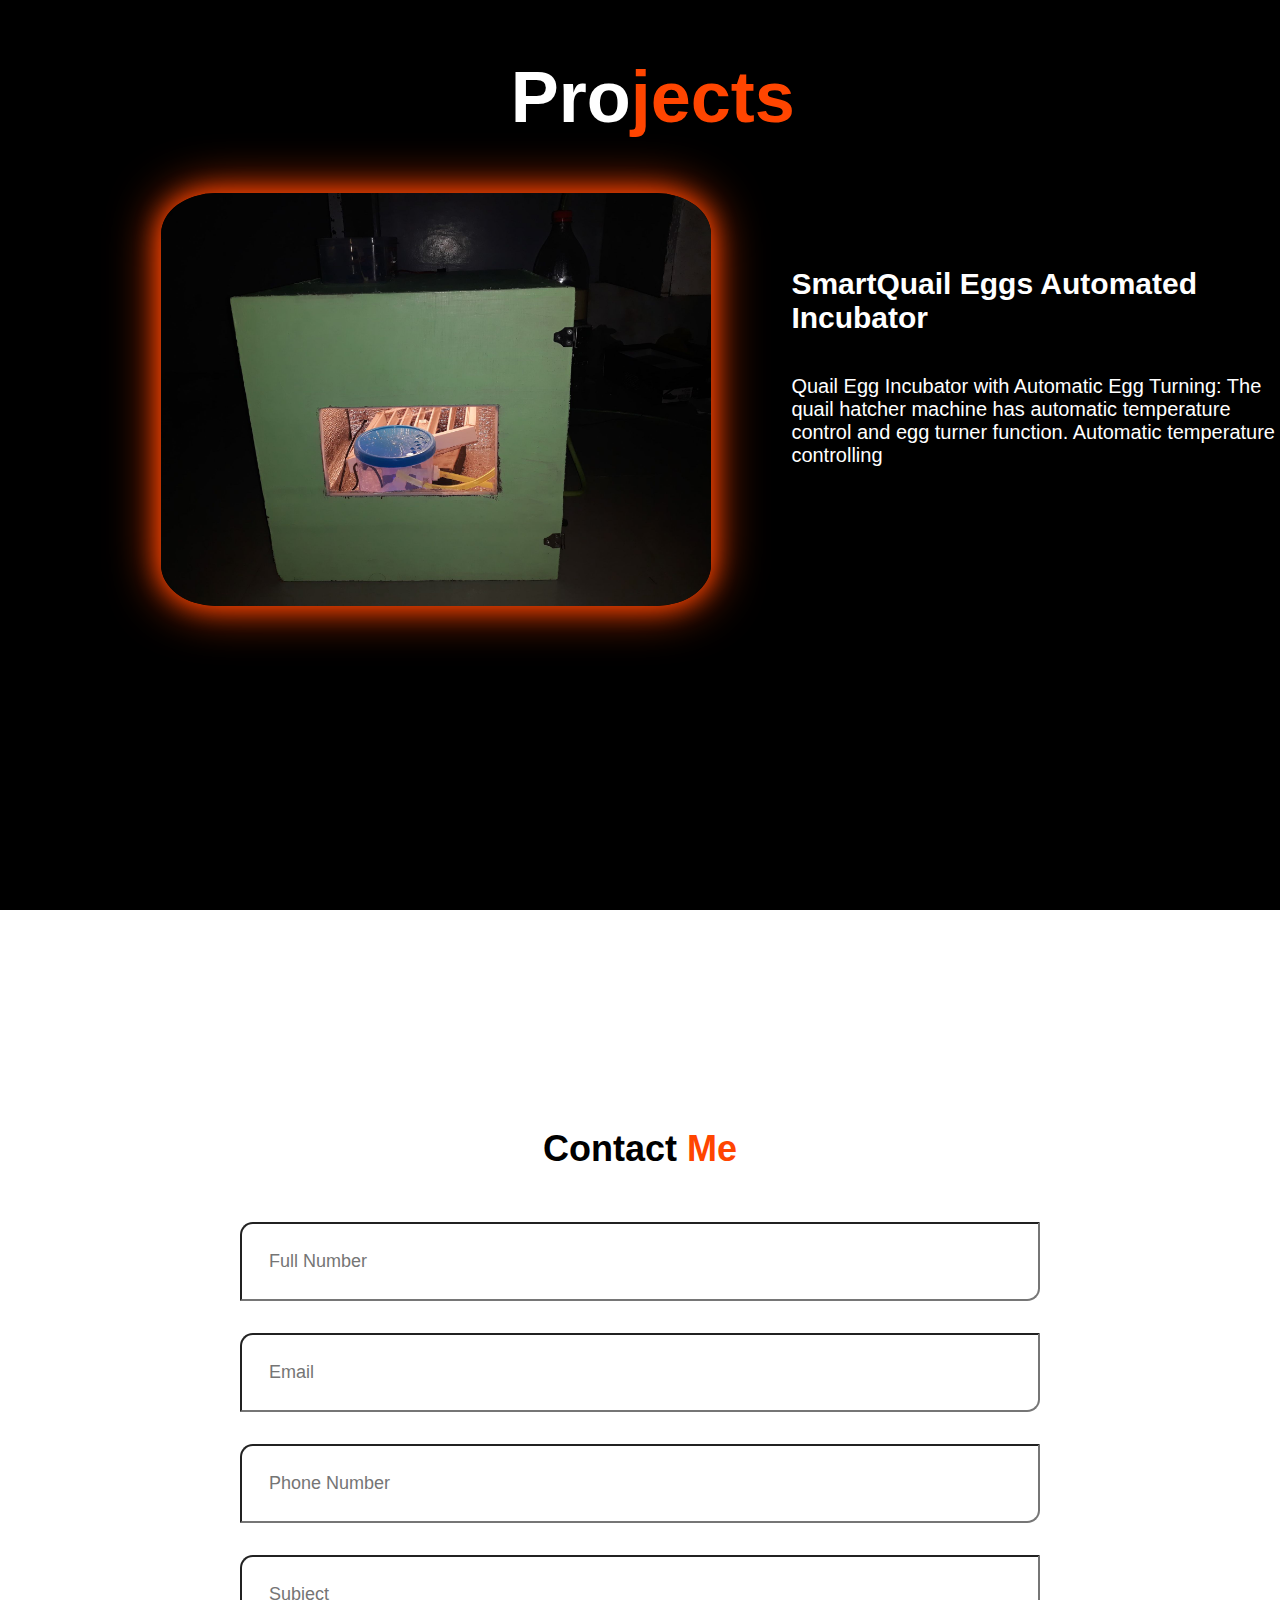
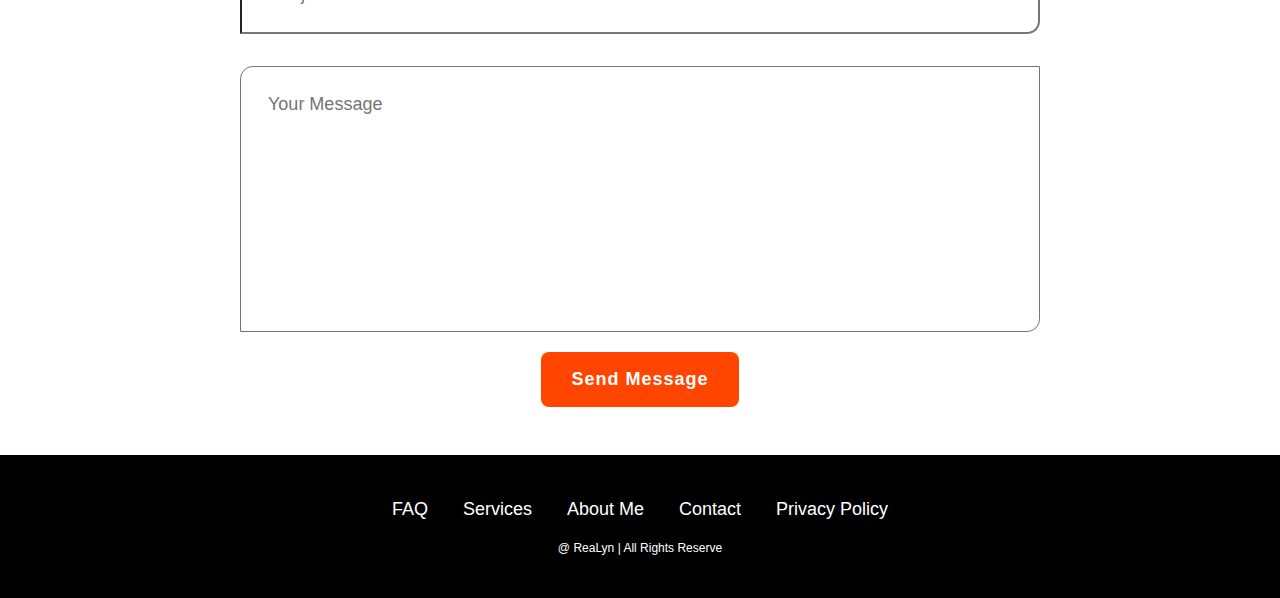
==== commit 1e25bdb7: "commit" ====
--- a/index.html
+++ b/index.html
@@ -3,7 +3,7 @@
   <head>
     <meta charset="UTF-8" />
     <meta name="viewport" content="width=device-width, initial-scale=1.0" />
-    <title>Practice</title>
+    <title>Kodego-Portfolio-1</title>
     <link rel="stylesheet" href="style.css" />
     <link
       href="https://unpkg.com/boxicons@2.1.4/css/boxicons.min.css"
@@ -32,7 +32,7 @@
         </h1>
         <p>
           This is my official website to show all details and work <br />
-          experience of web development
+          experience for web development
         </p>
         <a class="btn-1" href="./resume.pdf" download="resume.pdf">
           Download CV</a
